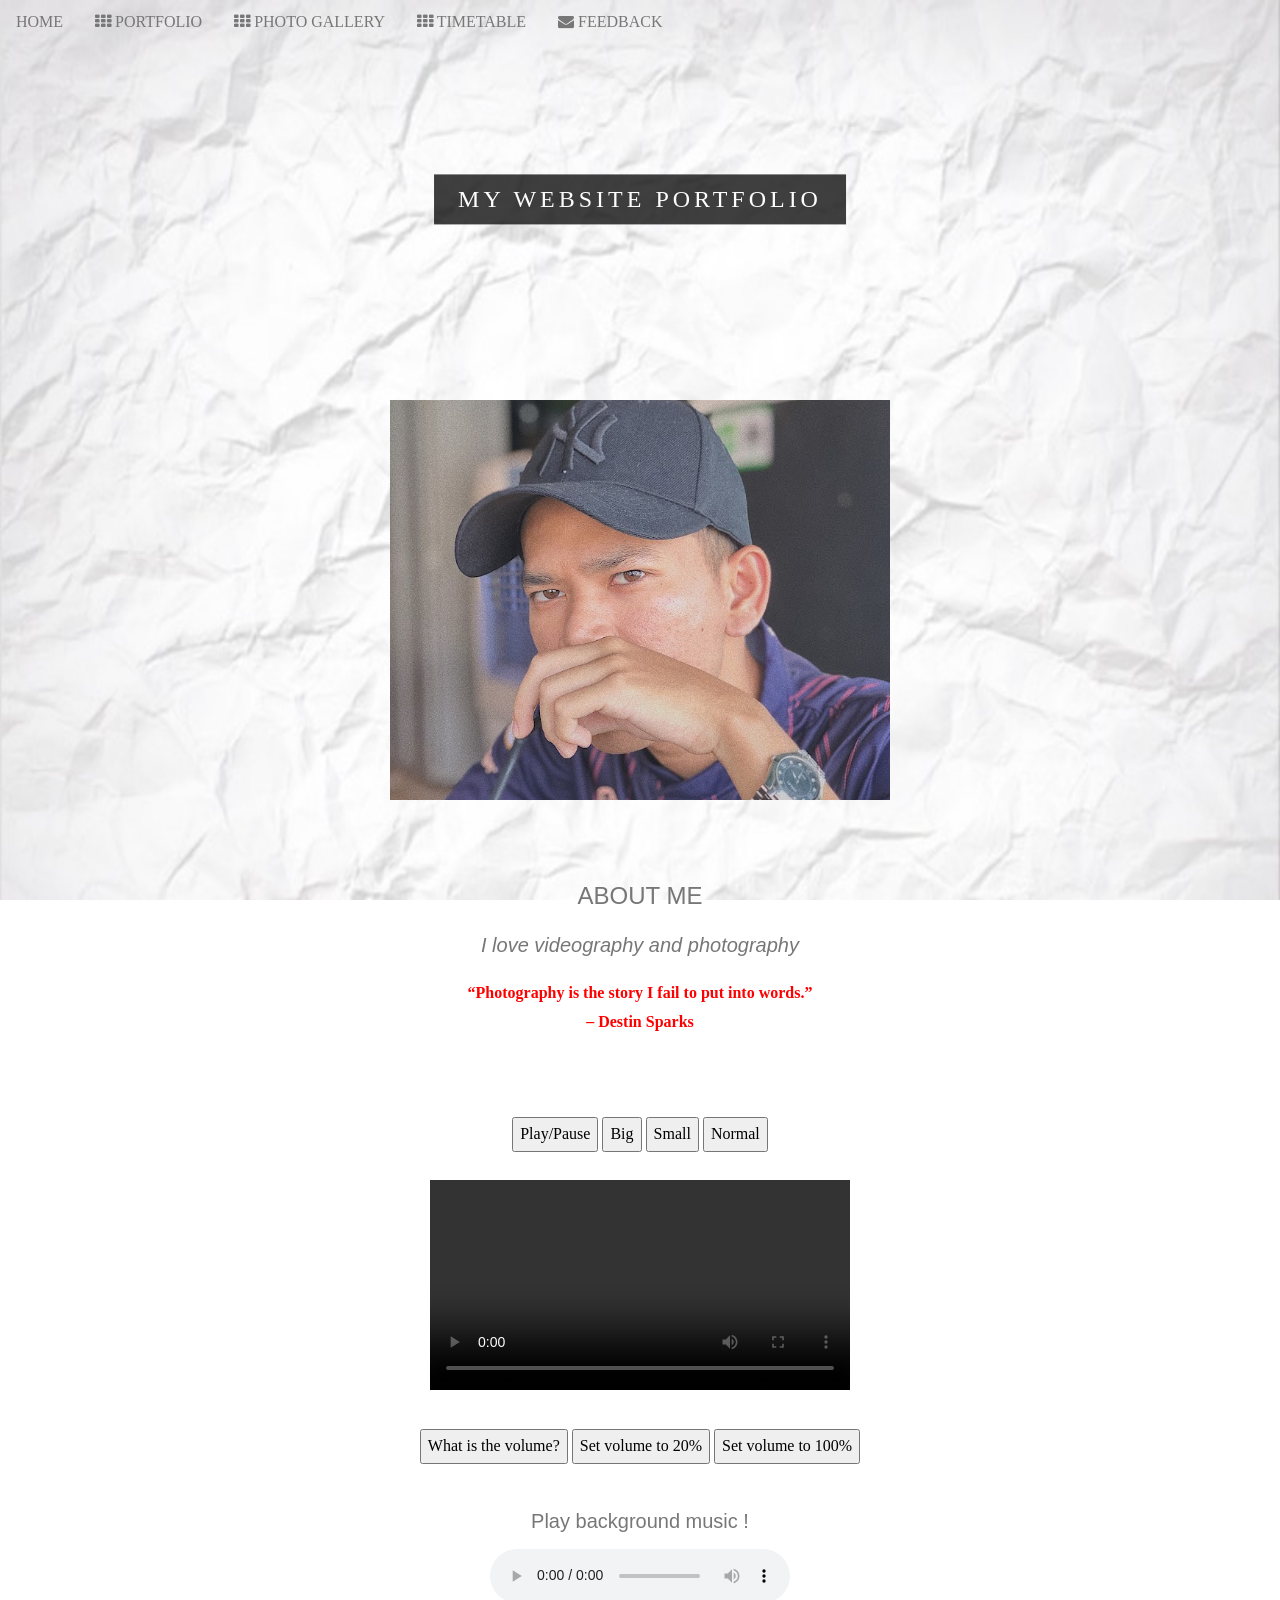
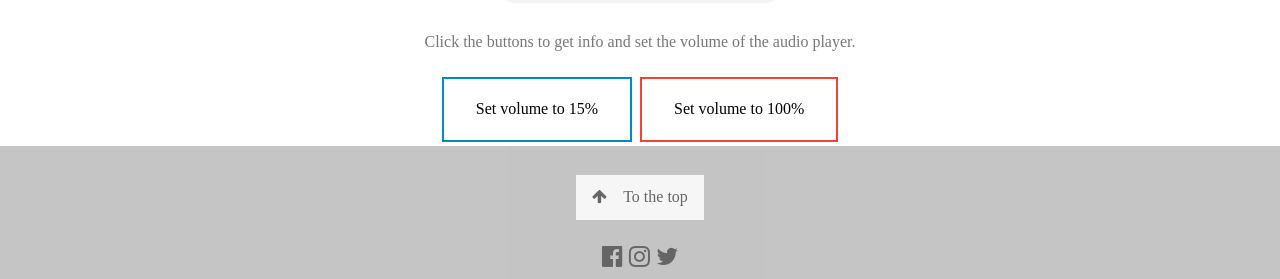
==== Lab Assignment 2/index.html @ 3bb6d952 "Create a new website Create a new folder Lab Assignment 2" ====
<!DOCTYPE html>
<html lang="en">
<head>
<title>My Homepage | Fikri</title>
<meta charset="utf-8">
<meta name="viewport" content="width=device-width, initial-scale=1 ">
<link rel="stylesheet" href="index.css">
<link rel="stylesheet" href="https://fonts.googleapis.com/css?family=Lato">
<link rel="stylesheet" href="https://cdnjs.cloudflare.com/ajax/libs/font-awesome/4.7.0/css/font-awesome.min.css">
    <link rel="icon" href="image/homelogo.jpg" type="image/jpg">
</head>
<body>
    
    
    

    <!-- Navbar (sit on top) -->
<div class="w3-top">
  <div class="w3-bar" id="myNavbar">
    <a class="w3-bar-item w3-button w3-hover-black w3-hide-medium w3-hide-large w3-right" href="javascript:void(0);" onclick="toggleFunction()" title="Toggle Navigation Menu">
      <i class="fa fa-bars"></i>
    </a>
    <a href="index.html" class="w3-bar-item w3-button">HOME</a>
    <a href="Portfolio.html" class="w3-bar-item w3-button w3-hide-small"><i class="fa fa-th"></i> PORTFOLIO</a>
    <a href="PhotoGallery.html" class="w3-bar-item w3-button w3-hide-small"><i class="fa fa-th"></i> PHOTO GALLERY</a>
    <a href="timetable.html" class="w3-bar-item w3-button w3-hide-small"><i class="fa fa-th"></i> TIMETABLE</a>
    <a href="feedback.html" class="w3-bar-item w3-button w3-hide-small"><i class="fa fa-envelope"></i> FEEDBACK</a>
    <a href="#" class="w3-bar-item w3-button w3-hide-small w3-right w3-hover-red">
      
    </a>
</div>
    
    <!-- Navbar on small screens -->
  <div id="navDemo" class="w3-bar-block w3-white w3-hide w3-hide-large w3-hide-medium">
    <a href="Portfolio.html" class="w3-bar-item w3-button" onclick="toggleFunction()"> PORTFOLIO</a>
      <a href="PhotoGallery.html" class="w3-bar-item w3-button" onclick="toggleFunction()"> PHOTO GALLERY</a>
    <a href="timetable.html" class="w3-bar-item w3-button" onclick="toggleFunction()"> TIMETABLE</a>
    <a href="feedback.html" class="w3-bar-item w3-button" onclick="toggleFunction()"> FEEDBACK</a>
  </div>
</div>
    
    <!-- First Parallax Image with Logo Text -->
<div class="bgimg-1 w3-display-container w3-opacity-min" id="home">
  <div class="w3-display-middle" style="white-space:nowrap;">
    <span class="w3-center w3-padding-large w3-black w3-xlarge w3-wide w3-animate-opacity">MY <span class="w3-hide-small">WEBSITE</span> PORTFOLIO</span>
  </div>
</div>
    
    <div class="bg-image img1 skills-img center w3-animate-opacity"></div>

    <!-- Container (About Section) -->
<div class="w3-content w3-container w3-padding-64" id="about">
  <h3 class="w3-center">ABOUT ME</h3>
  <h4 class="w3-center"><em>I love videography and photography</em></h4>
    <p class="w3-center" style="color:red;"><strong>“Photography is the story I fail to put into words.” <br>– Destin Sparks</strong></p>
    </div>
    
<div style="text-align:center">
      <button onclick="playPause()">Play/Pause</button> 
      <button onclick="makeBig()">Big</button>
      <button onclick="makeSmall()">Small</button>
      <button onclick="makeNormal()">Normal</button>
<br><br>
        <video id="video1" width="420" controls>
          <source src="video/BeachVideoGraphy.mp4" type="video/mp4">
          <source src="movie.ogg" type="video/ogg">
        </video>
    <br><br>
    <button onclick="getVolume()" type="button">What is the volume?</button>
    <button onclick="setHalfVolume()" type="button">Set volume to 20%</button>
    <button onclick="setFullVolume()" type="button">Set volume to 100%</button>
    <br><br>
        
</div>
    
    <h4 align="center">Play background music !</h4>
     <!-- This is music background for this page -->
    
    <div align="center">
            <audio id="myMusic" controls loop>
                <source src="audio/ShortandSweet(LoFiStudying).mp3" type="audio/mpeg">
                Your browser does not support the audio element.
            </audio>


            <p>Click the buttons to get info and set the volume of the audio player.</p>

            <button class="button button2" onclick="setHalfVol()" type="button">Set volume to 15%</button>
            <button class="button button3" onclick="setFullVol()" type="button">Set volume to 100%</button>
        </div>
        <script src="adjustvolume.js"></script>
    

    <script> 
        var myVideo = document.getElementById("video1"); 

        function playPause() { 
          if (myVideo.paused) 
            myVideo.play(); 
          else 
            myVideo.pause(); 
        } 

        function makeBig() { 
            myVideo.width = 560; 
        } 

        function makeSmall() { 
            myVideo.width = 320; 
        } 

        function makeNormal() { 
            myVideo.width = 420; 
        }      
    </script>
    
    <script>
        var vid = document.getElementById("video1");

        function getVolume() { 
          alert(vid.volume);
        } 

        function setHalfVolume() { 
          vid.volume = 0.2;
            alert("The volume is 20% which is Low !!");
        } 

        function setFullVolume() { 
          vid.volume = 1.0;
             alert("The volume is 100% which is Full Volume !!");
        } 
    </script> 
    

    <!-- Footer -->
<footer class="w3-center w3-gray w3-opacity w3-hover-opacity-off">
  <br><a href="#home" class="w3-button w3-light-grey"><i class="fa fa-arrow-up w3-margin-right"></i>To the top</a>
  <div class="w3-xlarge w3-section">
    <i class="fa fa-facebook-official w3-hover-opacity"></i>
    <i class="fa fa-instagram w3-hover-opacity"></i>
    <i class="fa fa-twitter w3-hover-opacity"></i>
  </div>
  <p> </p>
</footer>
    
    
    
    <script>
// Modal Image Gallery
function onClick(element) {
  document.getElementById("img01").src = element.src;
  document.getElementById("modal01").style.display = "block";
  var captionText = document.getElementById("caption");
  captionText.innerHTML = element.alt;
}

// Change style of navbar on scroll
window.onscroll = function() {myFunction()};
function myFunction() {
    var navbar = document.getElementById("myNavbar");
    if (document.body.scrollTop > 100 || document.documentElement.scrollTop > 100) {
        navbar.className = "w3-bar" + " w3-card" + " w3-animate-top" + " w3-white";
    } else {
        navbar.className = navbar.className.replace(" w3-card w3-animate-top w3-white", "");
    }
}

// Used to toggle the menu on small screens when clicking on the menu button
function toggleFunction() {
    var x = document.getElementById("navDemo");
    if (x.className.indexOf("w3-show") == -1) {
        x.className += " w3-show";
    } else {
        x.className = x.className.replace(" w3-show", "");
    }
}
</script>
    
    
</body>
</html>
---- Lab Assignment 2/index.css ----
*{
        box-sizing: border-box;
    
    }
    
    .center {
  display: block;
  margin-left: auto;
  margin-right: auto;
  width: 20%;
}

video.center {
  display: block;
  margin-left: auto;
  margin-right: auto;
}

    
    /* Create two unequal columns that floats next to each other */
/* Left column */
.leftcolumn {   
  float: left;
  width: 75%;
}

/* Right column */
.rightcolumn {
  float: left;
  width: 25%;
  background-color: #f1f1f1;
  padding-left: 20px;
}



/* Add a card effect for articles */
.card {
  background-color: lightgray;
  padding: 20px;
  margin-top: 20px;
}

/* Clear floats after the columns */
.row:after {
  content: "";
  display: table;
  clear: both;
}


/*Hover Button*/
        .button {
            background-color: #4CAF50;
            /* Green */
            border: none;
            color: white;
            padding: 16px 32px;
            text-align: center;
            text-decoration: none;
            display: inline-block;
            font-size: 16px;
            margin: 4px 2px;
            transition-duration: 0.4s;
            cursor: pointer;
        }

        /*Blue Button*/
        .button2 {
            background-color: white;
            color: black;
            border: 2px solid #008CBA;
        }

        .button2:hover {
            background-color: #008CBA;
            color: white;
        }

        /*Red Button*/
        .button3 {
            background-color: white;
            color: black;
            border: 2px solid #f44336;
        }

        .button3:hover {
            background-color: #f44336;
            color: white;
        }
    
    
    body {
        background-image: url('image/bg1.jpg');
        background-repeat: no-repeat;
        background-attachment: fixed; 
        background-size: 100% 100%;
        }


body, html {
  height: 100%;
  color: #777;
  line-height: 1.8;
}

.bg-image {
  /* Full height */
  height: 50%; 
  /* Center and scale the image nicely */
  background-position: center;
  background-repeat: no-repeat;
  background-size: cover;
    width: 500px;
  height: 400px;
    object-fit: cover;
    
}

/* Images used */
.img1 { background-image: url("image/teri.jpg");}

@media (max-width: 991px) {
  .skills-img {
    
    margin-top: 6rem;
  }
}

/* Create a Parallax Effect */
.bgimg-1, .bgimg-2, .bgimg-3 {
  background-attachment: fixed;
  background-position: center;
  background-repeat: no-repeat;
  background-size: cover;
}

/* First image (Logo. Full height) */
.bgimg-1 {
  background-image: url('/w3images/parallax1.jpg');
  min-height: 100%;
}

/* Second image (Portfolio) */
.bgimg-2 {
  background-image: url("/w3images/parallax2.jpg");
  min-height: 400px;
}

/* Third image (Contact) */
.bgimg-3 {
  background-image: url("/w3images/parallax3.jpg");
  min-height: 400px;
}

.w3-wide {letter-spacing: 10px;}
.w3-hover-opacity {cursor: pointer;}

@media (max-width: 1199px) {
  #header {
    left: -300px;
  }

  #main {
    margin-left: 0;
  }
}

/* Turn off parallax scrolling for tablets and phones */
@media only screen and (max-device-width: 1600px) {
  .bgimg-1, .bgimg-2, .bgimg-3 {
    background-attachment: scroll;
    min-height: 400px;
  }
}

/* W3.CSS 4.15 December 2020 by Jan Egil and Borge Refsnes */
html{box-sizing:border-box}*,*:before,*:after{box-sizing:inherit}
/* Extract from normalize.css by Nicolas Gallagher and Jonathan Neal git.io/normalize */
html{-ms-text-size-adjust:100%;-webkit-text-size-adjust:100%}body{margin:0}
article,aside,details,figcaption,figure,footer,header,main,menu,nav,section{display:block}summary{display:list-item}
audio,canvas,progress,video{display:inline-block}progress{vertical-align:baseline}
audio:not([controls]){display:none;height:0}[hidden],template{display:none}
a{background-color:transparent}a:active,a:hover{outline-width:0}
abbr[title]{border-bottom:none;text-decoration:underline;text-decoration:underline dotted}
b,strong{font-weight:bolder}dfn{font-style:italic}mark{background:#ff0;color:#000}
small{font-size:80%}sub,sup{font-size:75%;line-height:0;position:relative;vertical-align:baseline}
sub{bottom:-0.25em}sup{top:-0.5em}figure{margin:1em 40px}img{border-style:none}
code,kbd,pre,samp{font-family:monospace,monospace;font-size:1em}hr{box-sizing:content-box;height:0;overflow:visible}
button,input,select,textarea,optgroup{font:inherit;margin:0}optgroup{font-weight:bold}
button,input{overflow:visible}button,select{text-transform:none}
button,[type=button],[type=reset],[type=submit]{-webkit-appearance:button}
button::-moz-focus-inner,[type=button]::-moz-focus-inner,[type=reset]::-moz-focus-inner,[type=submit]::-moz-focus-inner{border-style:none;padding:0}
button:-moz-focusring,[type=button]:-moz-focusring,[type=reset]:-moz-focusring,[type=submit]:-moz-focusring{outline:1px dotted ButtonText}
fieldset{border:1px solid #c0c0c0;margin:0 2px;padding:.35em .625em .75em}
legend{color:inherit;display:table;max-width:100%;padding:0;white-space:normal}textarea{overflow:auto}
[type=checkbox],[type=radio]{padding:0}
[type=number]::-webkit-inner-spin-button,[type=number]::-webkit-outer-spin-button{height:auto}
[type=search]{-webkit-appearance:textfield;outline-offset:-2px}
[type=search]::-webkit-search-decoration{-webkit-appearance:none}
::-webkit-file-upload-button{-webkit-appearance:button;font:inherit}
/* End extract */

h1{font-size:36px}h2{font-size:30px}h3{font-size:24px}h4{font-size:20px}h5{font-size:18px}h6{font-size:16px}
.w3-serif{font-family:serif}.w3-sans-serif{font-family:sans-serif}.w3-cursive{font-family:cursive}.w3-monospace{font-family:monospace}
h1,h2,h3,h4,h5,h6{font-family:"Segoe UI",Arial,sans-serif;font-weight:400;margin:10px 0}.w3-wide{letter-spacing:4px}
hr{border:0;border-top:1px solid #eee;margin:20px 0}
.w3-image{max-width:100%;height:auto}img{vertical-align:middle}a{color:inherit}
.w3-table,.w3-table-all{border-collapse:collapse;border-spacing:0;width:100%;display:table}.w3-table-all{border:1px solid #ccc}
.w3-bordered tr,.w3-table-all tr{border-bottom:1px solid #ddd}.w3-striped tbody tr:nth-child(even){background-color:#f1f1f1}
.w3-table-all tr:nth-child(odd){background-color:#fff}.w3-table-all tr:nth-child(even){background-color:#f1f1f1}
.w3-hoverable tbody tr:hover,.w3-ul.w3-hoverable li:hover{background-color:#ccc}.w3-centered tr th,.w3-centered tr td{text-align:center}
.w3-table td,.w3-table th,.w3-table-all td,.w3-table-all th{padding:8px 8px;display:table-cell;text-align:left;vertical-align:top}
.w3-table th:first-child,.w3-table td:first-child,.w3-table-all th:first-child,.w3-table-all td:first-child{padding-left:16px}
.w3-btn,.w3-button{border:none;display:inline-block;padding:8px 16px;vertical-align:middle;overflow:hidden;text-decoration:none;color:inherit;background-color:inherit;text-align:center;cursor:pointer;white-space:nowrap}
.w3-btn:hover{box-shadow:0 8px 16px 0 rgba(0,0,0,0.2),0 6px 20px 0 rgba(0,0,0,0.19)}
.w3-btn,.w3-button{-webkit-touch-callout:none;-webkit-user-select:none;-khtml-user-select:none;-moz-user-select:none;-ms-user-select:none;user-select:none}   
.w3-disabled,.w3-btn:disabled,.w3-button:disabled{cursor:not-allowed;opacity:0.3}.w3-disabled *,:disabled *{pointer-events:none}
.w3-btn.w3-disabled:hover,.w3-btn:disabled:hover{box-shadow:none}
.w3-badge,.w3-tag{background-color:#000;color:#fff;display:inline-block;padding-left:8px;padding-right:8px;text-align:center}.w3-badge{border-radius:50%}
.w3-ul{list-style-type:none;padding:0;margin:0}.w3-ul li{padding:8px 16px;border-bottom:1px solid #ddd}.w3-ul li:last-child{border-bottom:none}
.w3-tooltip,.w3-display-container{position:relative}.w3-tooltip .w3-text{display:none}.w3-tooltip:hover .w3-text{display:inline-block}
.w3-ripple:active{opacity:0.5}.w3-ripple{transition:opacity 0s}
.w3-input{padding:8px;display:block;border:none;border-bottom:1px solid #ccc;width:100%}
.w3-select{padding:9px 0;width:100%;border:none;border-bottom:1px solid #ccc}
.w3-dropdown-click,.w3-dropdown-hover{position:relative;display:inline-block;cursor:pointer}
.w3-dropdown-hover:hover .w3-dropdown-content{display:block}
.w3-dropdown-hover:first-child,.w3-dropdown-click:hover{background-color:#ccc;color:#000}
.w3-dropdown-hover:hover > .w3-button:first-child,.w3-dropdown-click:hover > .w3-button:first-child{background-color:#ccc;color:#000}
.w3-dropdown-content{cursor:auto;color:#000;background-color:#fff;display:none;position:absolute;min-width:160px;margin:0;padding:0;z-index:1}
.w3-check,.w3-radio{width:24px;height:24px;position:relative;top:6px}
.w3-sidebar{height:100%;width:200px;background-color:#fff;position:fixed!important;z-index:1;overflow:auto}
.w3-bar-block .w3-dropdown-hover,.w3-bar-block .w3-dropdown-click{width:100%}
.w3-bar-block .w3-dropdown-hover .w3-dropdown-content,.w3-bar-block .w3-dropdown-click .w3-dropdown-content{min-width:100%}
.w3-bar-block .w3-dropdown-hover .w3-button,.w3-bar-block .w3-dropdown-click .w3-button{width:100%;text-align:left;padding:8px 16px}
.w3-main,#main{transition:margin-left .4s}
.w3-modal{z-index:3;display:none;padding-top:100px;position:fixed;left:0;top:0;width:100%;height:100%;overflow:auto;background-color:rgb(0,0,0);background-color:rgba(0,0,0,0.4)}
.w3-modal-content{margin:auto;background-color:#fff;position:relative;padding:0;outline:0;width:600px}
.w3-bar{width:100%;overflow:hidden}.w3-center .w3-bar{display:inline-block;width:auto}
.w3-bar .w3-bar-item{padding:8px 16px;float:left;width:auto;border:none;display:block;outline:0}
.w3-bar .w3-dropdown-hover,.w3-bar .w3-dropdown-click{position:static;float:left}
.w3-bar .w3-button{white-space:normal}
.w3-bar-block .w3-bar-item{width:100%;display:block;padding:8px 16px;text-align:left;border:none;white-space:normal;float:none;outline:0}
.w3-bar-block.w3-center .w3-bar-item{text-align:center}.w3-block{display:block;width:100%}
.w3-responsive{display:block;overflow-x:auto}
.w3-container:after,.w3-container:before,.w3-panel:after,.w3-panel:before,.w3-row:after,.w3-row:before,.w3-row-padding:after,.w3-row-padding:before,
.w3-cell-row:before,.w3-cell-row:after,.w3-clear:after,.w3-clear:before,.w3-bar:before,.w3-bar:after{content:"";display:table;clear:both}
.w3-col,.w3-half,.w3-third,.w3-twothird,.w3-threequarter,.w3-quarter{float:left;width:100%}
.w3-col.s1{width:8.33333%}.w3-col.s2{width:16.66666%}.w3-col.s3{width:24.99999%}.w3-col.s4{width:33.33333%}
.w3-col.s5{width:41.66666%}.w3-col.s6{width:49.99999%}.w3-col.s7{width:58.33333%}.w3-col.s8{width:66.66666%}
.w3-col.s9{width:74.99999%}.w3-col.s10{width:83.33333%}.w3-col.s11{width:91.66666%}.w3-col.s12{width:99.99999%}
@media (min-width:601px){.w3-col.m1{width:8.33333%}.w3-col.m2{width:16.66666%}.w3-col.m3,.w3-quarter{width:24.99999%}.w3-col.m4,.w3-third{width:33.33333%}
.w3-col.m5{width:41.66666%}.w3-col.m6,.w3-half{width:49.99999%}.w3-col.m7{width:58.33333%}.w3-col.m8,.w3-twothird{width:66.66666%}
.w3-col.m9,.w3-threequarter{width:74.99999%}.w3-col.m10{width:83.33333%}.w3-col.m11{width:91.66666%}.w3-col.m12{width:99.99999%}}
@media (min-width:993px){.w3-col.l1{width:8.33333%}.w3-col.l2{width:16.66666%}.w3-col.l3{width:24.99999%}.w3-col.l4{width:33.33333%}
.w3-col.l5{width:41.66666%}.w3-col.l6{width:49.99999%}.w3-col.l7{width:58.33333%}.w3-col.l8{width:66.66666%}
.w3-col.l9{width:74.99999%}.w3-col.l10{width:83.33333%}.w3-col.l11{width:91.66666%}.w3-col.l12{width:99.99999%}}
.w3-rest{overflow:hidden}.w3-stretch{margin-left:-16px;margin-right:-16px}
.w3-content,.w3-auto{margin-left:auto;margin-right:auto}.w3-content{max-width:980px}.w3-auto{max-width:1140px}
.w3-cell-row{display:table;width:100%}.w3-cell{display:table-cell}
.w3-cell-top{vertical-align:top}.w3-cell-middle{vertical-align:middle}.w3-cell-bottom{vertical-align:bottom}
.w3-hide{display:none!important}.w3-show-block,.w3-show{display:block!important}.w3-show-inline-block{display:inline-block!important}
@media (max-width:1205px){.w3-auto{max-width:95%}}
@media (max-width:600px){.w3-modal-content{margin:0 10px;width:auto!important}.w3-modal{padding-top:30px}
.w3-dropdown-hover.w3-mobile .w3-dropdown-content,.w3-dropdown-click.w3-mobile .w3-dropdown-content{position:relative}	
.w3-hide-small{display:none!important}.w3-mobile{display:block;width:100%!important}.w3-bar-item.w3-mobile,.w3-dropdown-hover.w3-mobile,.w3-dropdown-click.w3-mobile{text-align:center}
.w3-dropdown-hover.w3-mobile,.w3-dropdown-hover.w3-mobile .w3-btn,.w3-dropdown-hover.w3-mobile .w3-button,.w3-dropdown-click.w3-mobile,.w3-dropdown-click.w3-mobile .w3-btn,.w3-dropdown-click.w3-mobile .w3-button{width:100%}}
@media (max-width:768px){.w3-modal-content{width:500px}.w3-modal{padding-top:50px}}
@media (min-width:993px){.w3-modal-content{width:900px}.w3-hide-large{display:none!important}.w3-sidebar.w3-collapse{display:block!important}}
@media (max-width:992px) and (min-width:601px){.w3-hide-medium{display:none!important}}
@media (max-width:992px){.w3-sidebar.w3-collapse{display:none}.w3-main{margin-left:0!important;margin-right:0!important}.w3-auto{max-width:100%}}
.w3-top,.w3-bottom{position:fixed;width:100%;z-index:1}.w3-top{top:0}.w3-bottom{bottom:0}
.w3-overlay{position:fixed;display:none;width:100%;height:100%;top:0;left:0;right:0;bottom:0;background-color:rgba(0,0,0,0.5);z-index:2}
.w3-display-topleft{position:absolute;left:0;top:0}.w3-display-topright{position:absolute;right:0;top:0}
.w3-display-bottomleft{position:absolute;left:0;bottom:0}.w3-display-bottomright{position:absolute;right:0;bottom:0}
.w3-display-middle{position:absolute;top:50%;left:50%;transform:translate(-50%,-50%);-ms-transform:translate(-50%,-50%)}
.w3-display-left{position:absolute;top:50%;left:0%;transform:translate(0%,-50%);-ms-transform:translate(-0%,-50%)}
.w3-display-right{position:absolute;top:50%;right:0%;transform:translate(0%,-50%);-ms-transform:translate(0%,-50%)}
.w3-display-topmiddle{position:absolute;left:50%;top:0;transform:translate(-50%,0%);-ms-transform:translate(-50%,0%)}
.w3-display-bottommiddle{position:absolute;left:50%;bottom:0;transform:translate(-50%,0%);-ms-transform:translate(-50%,0%)}
.w3-display-container:hover .w3-display-hover{display:block}.w3-display-container:hover span.w3-display-hover{display:inline-block}.w3-display-hover{display:none}
.w3-display-position{position:absolute}
.w3-circle{border-radius:50%}
.w3-round-small{border-radius:2px}.w3-round,.w3-round-medium{border-radius:4px}.w3-round-large{border-radius:8px}.w3-round-xlarge{border-radius:16px}.w3-round-xxlarge{border-radius:32px}
.w3-row-padding,.w3-row-padding>.w3-half,.w3-row-padding>.w3-third,.w3-row-padding>.w3-twothird,.w3-row-padding>.w3-threequarter,.w3-row-padding>.w3-quarter,.w3-row-padding>.w3-col{padding:0 8px}
.w3-container,.w3-panel{padding:0.01em 16px}.w3-panel{margin-top:16px;margin-bottom:16px}
.w3-code,.w3-codespan{font-family:Consolas,"courier new";font-size:16px}
.w3-code{width:auto;background-color:#fff;padding:8px 12px;border-left:4px solid #4CAF50;word-wrap:break-word}
.w3-codespan{color:crimson;background-color:#f1f1f1;padding-left:4px;padding-right:4px;font-size:110%}
.w3-card,.w3-card-2{box-shadow:0 2px 5px 0 rgba(0,0,0,0.16),0 2px 10px 0 rgba(0,0,0,0.12)}
.w3-card-4,.w3-hover-shadow:hover{box-shadow:0 4px 10px 0 rgba(0,0,0,0.2),0 4px 20px 0 rgba(0,0,0,0.19)}
.w3-spin{animation:w3-spin 2s infinite linear}@keyframes w3-spin{0%{transform:rotate(0deg)}100%{transform:rotate(359deg)}}
.w3-animate-fading{animation:fading 10s infinite}@keyframes fading{0%{opacity:0}50%{opacity:1}100%{opacity:0}}
.w3-animate-opacity{animation:opac 0.8s}@keyframes opac{from{opacity:0} to{opacity:1}}
.w3-animate-top{position:relative;animation:animatetop 0.4s}@keyframes animatetop{from{top:-300px;opacity:0} to{top:0;opacity:1}}
.w3-animate-left{position:relative;animation:animateleft 0.4s}@keyframes animateleft{from{left:-300px;opacity:0} to{left:0;opacity:1}}
.w3-animate-right{position:relative;animation:animateright 0.4s}@keyframes animateright{from{right:-300px;opacity:0} to{right:0;opacity:1}}
.w3-animate-bottom{position:relative;animation:animatebottom 0.4s}@keyframes animatebottom{from{bottom:-300px;opacity:0} to{bottom:0;opacity:1}}
.w3-animate-zoom {animation:animatezoom 0.6s}@keyframes animatezoom{from{transform:scale(0)} to{transform:scale(1)}}
.w3-animate-input{transition:width 0.4s ease-in-out}.w3-animate-input:focus{width:100%!important}
.w3-opacity,.w3-hover-opacity:hover{opacity:0.60}.w3-opacity-off,.w3-hover-opacity-off:hover{opacity:1}
.w3-opacity-max{opacity:0.25}.w3-opacity-min{opacity:0.75}
.w3-greyscale-max,.w3-grayscale-max,.w3-hover-greyscale:hover,.w3-hover-grayscale:hover{filter:grayscale(100%)}
.w3-greyscale,.w3-grayscale{filter:grayscale(75%)}.w3-greyscale-min,.w3-grayscale-min{filter:grayscale(50%)}
.w3-sepia{filter:sepia(75%)}.w3-sepia-max,.w3-hover-sepia:hover{filter:sepia(100%)}.w3-sepia-min{filter:sepia(50%)}
.w3-tiny{font-size:10px!important}.w3-small{font-size:12px!important}.w3-medium{font-size:15px!important}.w3-large{font-size:18px!important}
.w3-xlarge{font-size:24px!important}.w3-xxlarge{font-size:36px!important}.w3-xxxlarge{font-size:48px!important}.w3-jumbo{font-size:64px!important}
.w3-left-align{text-align:left!important}.w3-right-align{text-align:right!important}.w3-justify{text-align:justify!important}.w3-center{text-align:center!important}
.w3-border-0{border:0!important}.w3-border{border:1px solid #ccc!important}
.w3-border-top{border-top:1px solid #ccc!important}.w3-border-bottom{border-bottom:1px solid #ccc!important}
.w3-border-left{border-left:1px solid #ccc!important}.w3-border-right{border-right:1px solid #ccc!important}
.w3-topbar{border-top:6px solid #ccc!important}.w3-bottombar{border-bottom:6px solid #ccc!important}
.w3-leftbar{border-left:6px solid #ccc!important}.w3-rightbar{border-right:6px solid #ccc!important}
.w3-section,.w3-code{margin-top:16px!important;margin-bottom:16px!important}
.w3-margin{margin:16px!important}.w3-margin-top{margin-top:16px!important}.w3-margin-bottom{margin-bottom:16px!important}
.w3-margin-left{margin-left:16px!important}.w3-margin-right{margin-right:16px!important}
.w3-padding-small{padding:4px 8px!important}.w3-padding{padding:8px 16px!important}.w3-padding-large{padding:12px 24px!important}
.w3-padding-16{padding-top:16px!important;padding-bottom:16px!important}.w3-padding-24{padding-top:24px!important;padding-bottom:24px!important}
.w3-padding-32{padding-top:32px!important;padding-bottom:32px!important}.w3-padding-48{padding-top:48px!important;padding-bottom:48px!important}
.w3-padding-64{padding-top:64px!important;padding-bottom:64px!important}
.w3-padding-top-64{padding-top:64px!important}.w3-padding-top-48{padding-top:48px!important}
.w3-padding-top-32{padding-top:32px!important}.w3-padding-top-24{padding-top:24px!important}
.w3-left{float:left!important}.w3-right{float:right!important}
.w3-button:hover{color:#000!important;background-color:#ccc!important}
.w3-transparent,.w3-hover-none:hover{background-color:transparent!important}
.w3-hover-none:hover{box-shadow:none!important}
/* Colors */
.w3-amber,.w3-hover-amber:hover{color:#000!important;background-color:#ffc107!important}
.w3-aqua,.w3-hover-aqua:hover{color:#000!important;background-color:#00ffff!important}
.w3-blue,.w3-hover-blue:hover{color:#fff!important;background-color:#2196F3!important}
.w3-light-blue,.w3-hover-light-blue:hover{color:#000!important;background-color:#87CEEB!important}
.w3-brown,.w3-hover-brown:hover{color:#fff!important;background-color:#795548!important}
.w3-cyan,.w3-hover-cyan:hover{color:#000!important;background-color:#00bcd4!important}
.w3-blue-grey,.w3-hover-blue-grey:hover,.w3-blue-gray,.w3-hover-blue-gray:hover{color:#fff!important;background-color:#607d8b!important}
.w3-green,.w3-hover-green:hover{color:#fff!important;background-color:#4CAF50!important}
.w3-light-green,.w3-hover-light-green:hover{color:#000!important;background-color:#8bc34a!important}
.w3-indigo,.w3-hover-indigo:hover{color:#fff!important;background-color:#3f51b5!important}
.w3-khaki,.w3-hover-khaki:hover{color:#000!important;background-color:#f0e68c!important}
.w3-lime,.w3-hover-lime:hover{color:#000!important;background-color:#cddc39!important}
.w3-orange,.w3-hover-orange:hover{color:#000!important;background-color:#ff9800!important}
.w3-deep-orange,.w3-hover-deep-orange:hover{color:#fff!important;background-color:#ff5722!important}
.w3-pink,.w3-hover-pink:hover{color:#fff!important;background-color:#e91e63!important}
.w3-purple,.w3-hover-purple:hover{color:#fff!important;background-color:#9c27b0!important}
.w3-deep-purple,.w3-hover-deep-purple:hover{color:#fff!important;background-color:#673ab7!important}
.w3-red,.w3-hover-red:hover{color:#fff!important;background-color:#f44336!important}
.w3-sand,.w3-hover-sand:hover{color:#000!important;background-color:#fdf5e6!important}
.w3-teal,.w3-hover-teal:hover{color:#fff!important;background-color:#009688!important}
.w3-yellow,.w3-hover-yellow:hover{color:#000!important;background-color:#ffeb3b!important}
.w3-white,.w3-hover-white:hover{color:#000!important;background-color:#fff!important}
.w3-black,.w3-hover-black:hover{color:#fff!important;background-color:#000!important}
.w3-grey,.w3-hover-grey:hover,.w3-gray,.w3-hover-gray:hover{color:#000!important;background-color:#9e9e9e!important}
.w3-light-grey,.w3-hover-light-grey:hover,.w3-light-gray,.w3-hover-light-gray:hover{color:#000!important;background-color:#f1f1f1!important}
.w3-dark-grey,.w3-hover-dark-grey:hover,.w3-dark-gray,.w3-hover-dark-gray:hover{color:#fff!important;background-color:#616161!important}
.w3-pale-red,.w3-hover-pale-red:hover{color:#000!important;background-color:#ffdddd!important}
.w3-pale-green,.w3-hover-pale-green:hover{color:#000!important;background-color:#ddffdd!important}
.w3-pale-yellow,.w3-hover-pale-yellow:hover{color:#000!important;background-color:#ffffcc!important}
.w3-pale-blue,.w3-hover-pale-blue:hover{color:#000!important;background-color:#ddffff!important}
.w3-text-amber,.w3-hover-text-amber:hover{color:#ffc107!important}
.w3-text-aqua,.w3-hover-text-aqua:hover{color:#00ffff!important}
.w3-text-blue,.w3-hover-text-blue:hover{color:#2196F3!important}
.w3-text-light-blue,.w3-hover-text-light-blue:hover{color:#87CEEB!important}
.w3-text-brown,.w3-hover-text-brown:hover{color:#795548!important}
.w3-text-cyan,.w3-hover-text-cyan:hover{color:#00bcd4!important}
.w3-text-blue-grey,.w3-hover-text-blue-grey:hover,.w3-text-blue-gray,.w3-hover-text-blue-gray:hover{color:#607d8b!important}
.w3-text-green,.w3-hover-text-green:hover{color:#4CAF50!important}
.w3-text-light-green,.w3-hover-text-light-green:hover{color:#8bc34a!important}
.w3-text-indigo,.w3-hover-text-indigo:hover{color:#3f51b5!important}
.w3-text-khaki,.w3-hover-text-khaki:hover{color:#b4aa50!important}
.w3-text-lime,.w3-hover-text-lime:hover{color:#cddc39!important}
.w3-text-orange,.w3-hover-text-orange:hover{color:#ff9800!important}
.w3-text-deep-orange,.w3-hover-text-deep-orange:hover{color:#ff5722!important}
.w3-text-pink,.w3-hover-text-pink:hover{color:#e91e63!important}
.w3-text-purple,.w3-hover-text-purple:hover{color:#9c27b0!important}
.w3-text-deep-purple,.w3-hover-text-deep-purple:hover{color:#673ab7!important}
.w3-text-red,.w3-hover-text-red:hover{color:#f44336!important}
.w3-text-sand,.w3-hover-text-sand:hover{color:#fdf5e6!important}
.w3-text-teal,.w3-hover-text-teal:hover{color:#009688!important}
.w3-text-yellow,.w3-hover-text-yellow:hover{color:#d2be0e!important}
.w3-text-white,.w3-hover-text-white:hover{color:#fff!important}
.w3-text-black,.w3-hover-text-black:hover{color:#000!important}
.w3-text-grey,.w3-hover-text-grey:hover,.w3-text-gray,.w3-hover-text-gray:hover{color:#757575!important}
.w3-text-light-grey,.w3-hover-text-light-grey:hover,.w3-text-light-gray,.w3-hover-text-light-gray:hover{color:#f1f1f1!important}
.w3-text-dark-grey,.w3-hover-text-dark-grey:hover,.w3-text-dark-gray,.w3-hover-text-dark-gray:hover{color:#3a3a3a!important}
.w3-border-amber,.w3-hover-border-amber:hover{border-color:#ffc107!important}
.w3-border-aqua,.w3-hover-border-aqua:hover{border-color:#00ffff!important}
.w3-border-blue,.w3-hover-border-blue:hover{border-color:#2196F3!important}
.w3-border-light-blue,.w3-hover-border-light-blue:hover{border-color:#87CEEB!important}
.w3-border-brown,.w3-hover-border-brown:hover{border-color:#795548!important}
.w3-border-cyan,.w3-hover-border-cyan:hover{border-color:#00bcd4!important}
.w3-border-blue-grey,.w3-hover-border-blue-grey:hover,.w3-border-blue-gray,.w3-hover-border-blue-gray:hover{border-color:#607d8b!important}
.w3-border-green,.w3-hover-border-green:hover{border-color:#4CAF50!important}
.w3-border-light-green,.w3-hover-border-light-green:hover{border-color:#8bc34a!important}
.w3-border-indigo,.w3-hover-border-indigo:hover{border-color:#3f51b5!important}
.w3-border-khaki,.w3-hover-border-khaki:hover{border-color:#f0e68c!important}
.w3-border-lime,.w3-hover-border-lime:hover{border-color:#cddc39!important}
.w3-border-orange,.w3-hover-border-orange:hover{border-color:#ff9800!important}
.w3-border-deep-orange,.w3-hover-border-deep-orange:hover{border-color:#ff5722!important}
.w3-border-pink,.w3-hover-border-pink:hover{border-color:#e91e63!important}
.w3-border-purple,.w3-hover-border-purple:hover{border-color:#9c27b0!important}
.w3-border-deep-purple,.w3-hover-border-deep-purple:hover{border-color:#673ab7!important}
.w3-border-red,.w3-hover-border-red:hover{border-color:#f44336!important}
.w3-border-sand,.w3-hover-border-sand:hover{border-color:#fdf5e6!important}
.w3-border-teal,.w3-hover-border-teal:hover{border-color:#009688!important}
.w3-border-yellow,.w3-hover-border-yellow:hover{border-color:#ffeb3b!important}
.w3-border-white,.w3-hover-border-white:hover{border-color:#fff!important}
.w3-border-black,.w3-hover-border-black:hover{border-color:#000!important}
.w3-border-grey,.w3-hover-border-grey:hover,.w3-border-gray,.w3-hover-border-gray:hover{border-color:#9e9e9e!important}
.w3-border-light-grey,.w3-hover-border-light-grey:hover,.w3-border-light-gray,.w3-hover-border-light-gray:hover{border-color:#f1f1f1!important}
.w3-border-dark-grey,.w3-hover-border-dark-grey:hover,.w3-border-dark-gray,.w3-hover-border-dark-gray:hover{border-color:#616161!important}
.w3-border-pale-red,.w3-hover-border-pale-red:hover{border-color:#ffe7e7!important}.w3-border-pale-green,.w3-hover-border-pale-green:hover{border-color:#e7ffe7!important}
.w3-border-pale-yellow,.w3-hover-border-pale-yellow:hover{border-color:#ffffcc!important}.w3-border-pale-blue,.w3-hover-border-pale-blue:hover{border-color:#e7ffff!important}
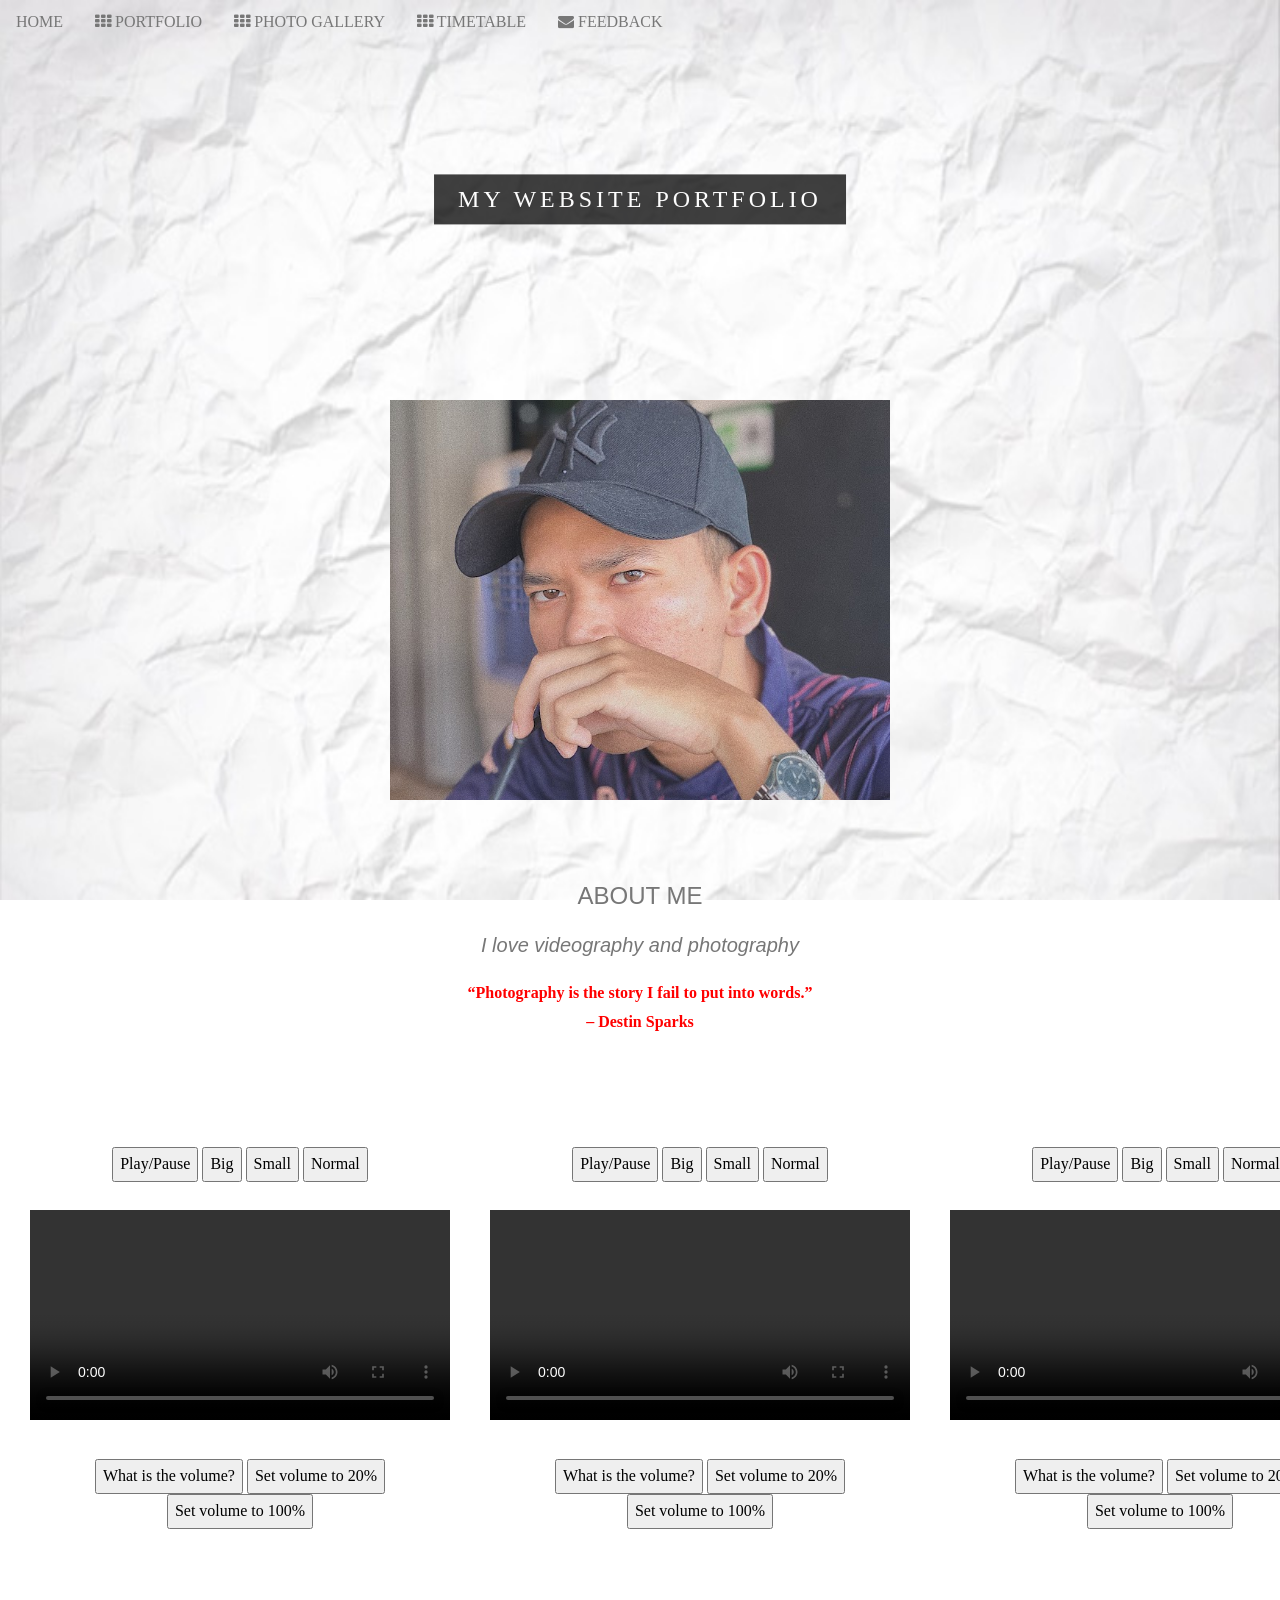
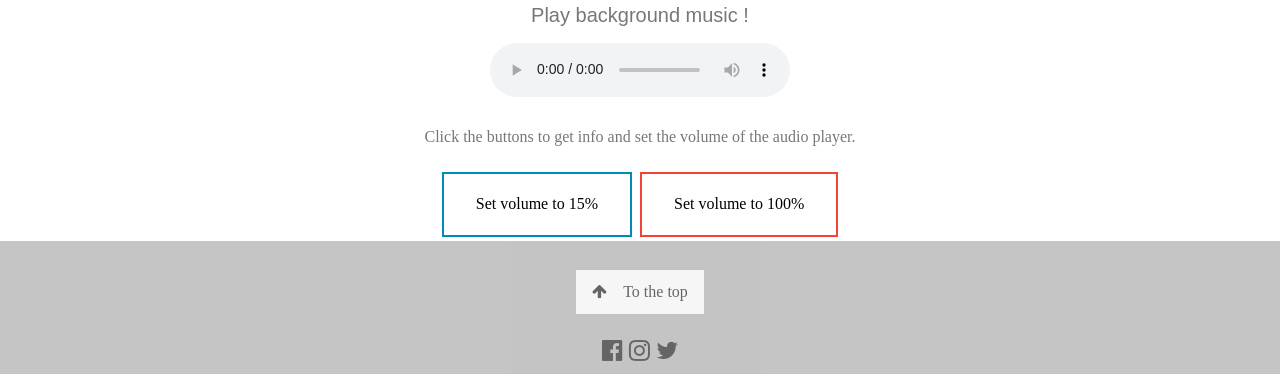
==== commit 8bcea9d6: "change coding" ====
--- a/Lab Assignment 2/index.html
+++ b/Lab Assignment 2/index.html
@@ -1,183 +1,276 @@
 <!DOCTYPE html>
 <html lang="en">
 <head>
-<title>My Homepage | Fikri</title>
-<meta charset="utf-8">
-<meta name="viewport" content="width=device-width, initial-scale=1 ">
-<link rel="stylesheet" href="index.css">
-<link rel="stylesheet" href="https://fonts.googleapis.com/css?family=Lato">
-<link rel="stylesheet" href="https://cdnjs.cloudflare.com/ajax/libs/font-awesome/4.7.0/css/font-awesome.min.css">
+    <title>My Homepage | Fikri</title>
+    <meta charset="utf-8">
+    <meta name="viewport" content="width=device-width, initial-scale=1 ">
+    <link rel="stylesheet" href="index.css">
+    <link rel="stylesheet" href="https://fonts.googleapis.com/css?family=Lato">
+    <link rel="stylesheet" href="https://cdnjs.cloudflare.com/ajax/libs/font-awesome/4.7.0/css/font-awesome.min.css">
     <link rel="icon" href="image/homelogo.jpg" type="image/jpg">
 </head>
+
 <body>
-    
-    
-    
+
+
+
 
     <!-- Navbar (sit on top) -->
-<div class="w3-top">
-  <div class="w3-bar" id="myNavbar">
-    <a class="w3-bar-item w3-button w3-hover-black w3-hide-medium w3-hide-large w3-right" href="javascript:void(0);" onclick="toggleFunction()" title="Toggle Navigation Menu">
-      <i class="fa fa-bars"></i>
-    </a>
-    <a href="index.html" class="w3-bar-item w3-button">HOME</a>
-    <a href="Portfolio.html" class="w3-bar-item w3-button w3-hide-small"><i class="fa fa-th"></i> PORTFOLIO</a>
-    <a href="PhotoGallery.html" class="w3-bar-item w3-button w3-hide-small"><i class="fa fa-th"></i> PHOTO GALLERY</a>
-    <a href="timetable.html" class="w3-bar-item w3-button w3-hide-small"><i class="fa fa-th"></i> TIMETABLE</a>
-    <a href="feedback.html" class="w3-bar-item w3-button w3-hide-small"><i class="fa fa-envelope"></i> FEEDBACK</a>
-    <a href="#" class="w3-bar-item w3-button w3-hide-small w3-right w3-hover-red">
-      
-    </a>
-</div>
-    
-    <!-- Navbar on small screens -->
-  <div id="navDemo" class="w3-bar-block w3-white w3-hide w3-hide-large w3-hide-medium">
-    <a href="Portfolio.html" class="w3-bar-item w3-button" onclick="toggleFunction()"> PORTFOLIO</a>
-      <a href="PhotoGallery.html" class="w3-bar-item w3-button" onclick="toggleFunction()"> PHOTO GALLERY</a>
-    <a href="timetable.html" class="w3-bar-item w3-button" onclick="toggleFunction()"> TIMETABLE</a>
-    <a href="feedback.html" class="w3-bar-item w3-button" onclick="toggleFunction()"> FEEDBACK</a>
-  </div>
-</div>
-    
+    <div class="w3-top">
+        <div class="w3-bar" id="myNavbar">
+            <a class="w3-bar-item w3-button w3-hover-black w3-hide-medium w3-hide-large w3-right" href="javascript:void(0);" onclick="toggleFunction()" title="Toggle Navigation Menu">
+                <i class="fa fa-bars"></i>
+            </a>
+            <a href="index.html" class="w3-bar-item w3-button">HOME</a>
+            <a href="Portfolio.html" class="w3-bar-item w3-button w3-hide-small"><i class="fa fa-th"></i> PORTFOLIO</a>
+            <a href="PhotoGallery.html" class="w3-bar-item w3-button w3-hide-small"><i class="fa fa-th"></i> PHOTO GALLERY</a>
+            <a href="timetable.html" class="w3-bar-item w3-button w3-hide-small"><i class="fa fa-th"></i> TIMETABLE</a>
+            <a href="feedback.html" class="w3-bar-item w3-button w3-hide-small"><i class="fa fa-envelope"></i> FEEDBACK</a>
+            <a href="#" class="w3-bar-item w3-button w3-hide-small w3-right w3-hover-red">
+
+            </a>
+        </div>
+
+        <!-- Navbar on small screens -->
+        <div id="navDemo" class="w3-bar-block w3-white w3-hide w3-hide-large w3-hide-medium">
+            <a href="Portfolio.html" class="w3-bar-item w3-button" onclick="toggleFunction()"> PORTFOLIO</a>
+            <a href="PhotoGallery.html" class="w3-bar-item w3-button" onclick="toggleFunction()"> PHOTO GALLERY</a>
+            <a href="timetable.html" class="w3-bar-item w3-button" onclick="toggleFunction()"> TIMETABLE</a>
+            <a href="feedback.html" class="w3-bar-item w3-button" onclick="toggleFunction()"> FEEDBACK</a>
+        </div>
+    </div>
+
     <!-- First Parallax Image with Logo Text -->
-<div class="bgimg-1 w3-display-container w3-opacity-min" id="home">
-  <div class="w3-display-middle" style="white-space:nowrap;">
-    <span class="w3-center w3-padding-large w3-black w3-xlarge w3-wide w3-animate-opacity">MY <span class="w3-hide-small">WEBSITE</span> PORTFOLIO</span>
-  </div>
-</div>
-    
+    <div class="bgimg-1 w3-display-container w3-opacity-min" id="home">
+        <div class="w3-display-middle" style="white-space:nowrap;">
+            <span class="w3-center w3-padding-large w3-black w3-xlarge w3-wide w3-animate-opacity">MY <span class="w3-hide-small">WEBSITE</span> PORTFOLIO</span>
+        </div>
+    </div>
+
     <div class="bg-image img1 skills-img center w3-animate-opacity"></div>
 
     <!-- Container (About Section) -->
-<div class="w3-content w3-container w3-padding-64" id="about">
-  <h3 class="w3-center">ABOUT ME</h3>
-  <h4 class="w3-center"><em>I love videography and photography</em></h4>
-    <p class="w3-center" style="color:red;"><strong>“Photography is the story I fail to put into words.” <br>– Destin Sparks</strong></p>
-    </div>
-    
-<div style="text-align:center">
-      <button onclick="playPause()">Play/Pause</button> 
-      <button onclick="makeBig()">Big</button>
-      <button onclick="makeSmall()">Small</button>
-      <button onclick="makeNormal()">Normal</button>
-<br><br>
-        <video id="video1" width="420" controls>
-          <source src="video/BeachVideoGraphy.mp4" type="video/mp4">
-          <source src="movie.ogg" type="video/ogg">
-        </video>
-    <br><br>
-    <button onclick="getVolume()" type="button">What is the volume?</button>
-    <button onclick="setHalfVolume()" type="button">Set volume to 20%</button>
-    <button onclick="setFullVolume()" type="button">Set volume to 100%</button>
-    <br><br>
+    <div class="w3-content w3-container w3-padding-64" id="about">
+        <h3 class="w3-center">ABOUT ME</h3>
+        <h4 class="w3-center"><em>I love videography and photography</em></h4>
+        <p class="w3-center" style="color:red;"><strong>“Photography is the story I fail to put into words.” <br>– Destin Sparks</strong></p>
+    </div>
+
+
+
+
+    <div class="grid-container">
+        <div class="grid-item">
+            <button onclick="playPause()">Play/Pause</button>
+            <button onclick="makeBig()">Big</button>
+            <button onclick="makeSmall()">Small</button>
+            <button onclick="makeNormal()">Normal</button>
+            <br><br>
+            
+            <video id="video1" width="420" controls>
+                <source src="video/BeachVideoGraphy.mp4" type="video/mp4">
+                <source src="movie.ogg" type="video/ogg">
+            </video>
+            <br><br>
+            <button onclick="getVolume()" type="button">What is the volume?</button>
+            <button onclick="setHalfVolume()" type="button">Set volume to 20%</button>
+            <button onclick="setFullVolume()" type="button">Set volume to 100%</button>
+            <br><br>
+        </div>
         
-</div>
-    
+        <script>
+        var myVideo = document.getElementById("video1");
+
+        function playPause() {
+            if (myVideo.paused)
+                myVideo.play();
+            else
+                myVideo.pause();
+        }
+
+        function makeBig() {
+            myVideo.width = 560;
+        }
+
+        function makeSmall() {
+            myVideo.width = 320;
+        }
+
+        function makeNormal() {
+            myVideo.width = 420;
+        }
+    </script>
+
+    <script>
+        var vid = document.getElementById("video1");
+
+        function getVolume() {
+            alert(vid.volume);
+        }
+
+        function setHalfVolume() {
+            vid.volume = 0.2;
+            alert("The volume is 20% which is Low !!");
+        }
+
+        function setFullVolume() {
+            vid.volume = 1.0;
+            alert("The volume is 100% which is Full Volume !!");
+        }
+    </script>
+
+        <div class="grid-item">
+            <button onclick="playPause2()">Play/Pause</button>
+            <button onclick="makeBig2()">Big</button>
+            <button onclick="makeSmall2()">Small</button>
+            <button onclick="makeNormal2()">Normal</button>
+            <br><br>
+            
+            <video id="video2" width="420" controls>
+                <source src="video/fikriedit.mp4" type="video/mp4">
+                <source src="movie.ogg" type="video/ogg">
+            </video>
+            <br><br>
+            <button onclick="getVolume2()" type="button">What is the volume?</button>
+            <button onclick="setHalfVolume2()" type="button">Set volume to 20%</button>
+            <button onclick="setFullVolume2()" type="button">Set volume to 100%</button>
+            <br><br>
+        </div>
+        <script src="indexvideo.js"></script>
+        
+        
+        <div class="grid-item">
+            <button onclick="playPause3()">Play/Pause</button>
+            <button onclick="makeBig3()">Big</button>
+            <button onclick="makeSmall3()">Small</button>
+            <button onclick="makeNormal3()">Normal</button>
+            <br><br>
+            
+            <video id="video3" width="420" controls>
+                <source src="video/fikrimainbola.mp4" type="video/mp4">
+                <source src="movie.ogg" type="video/ogg">
+            </video>
+            <br><br>
+            <button onclick="getVolume3()" type="button">What is the volume?</button>
+            <button onclick="setHalfVolume3()" type="button">Set volume to 20%</button>
+            <button onclick="setFullVolume3()" type="button">Set volume to 100%</button>
+            <br><br>
+        </div>
+        <script src="indexvideo.js"></script>
+
+    </div>
+
+
+
+
+
     <h4 align="center">Play background music !</h4>
-     <!-- This is music background for this page -->
-    
+    <!-- This is music background for this page -->
+
     <div align="center">
-            <audio id="myMusic" controls loop>
-                <source src="audio/ShortandSweet(LoFiStudying).mp3" type="audio/mpeg">
-                Your browser does not support the audio element.
-            </audio>
-
-
-            <p>Click the buttons to get info and set the volume of the audio player.</p>
-
-            <button class="button button2" onclick="setHalfVol()" type="button">Set volume to 15%</button>
-            <button class="button button3" onclick="setFullVol()" type="button">Set volume to 100%</button>
-        </div>
-        <script src="adjustvolume.js"></script>
-    
-
-    <script> 
-        var myVideo = document.getElementById("video1"); 
-
-        function playPause() { 
-          if (myVideo.paused) 
-            myVideo.play(); 
-          else 
-            myVideo.pause(); 
-        } 
-
-        function makeBig() { 
-            myVideo.width = 560; 
-        } 
-
-        function makeSmall() { 
-            myVideo.width = 320; 
-        } 
-
-        function makeNormal() { 
-            myVideo.width = 420; 
-        }      
-    </script>
-    
+        <audio id="myMusic" controls loop>
+            <source src="audio/ShortandSweet(LoFiStudying).mp3" type="audio/mpeg">
+            Your browser does not support the audio element.
+        </audio>
+
+
+        <p>Click the buttons to get info and set the volume of the audio player.</p>
+
+        <button class="button button2" onclick="setHalfVol()" type="button">Set volume to 15%</button>
+        <button class="button button3" onclick="setFullVol()" type="button">Set volume to 100%</button>
+    </div>
+    <script src="adjustvolume.js"></script>
+
+
+    <script>
+        var myVideo = document.getElementById("video1");
+
+        function playPause() {
+            if (myVideo.paused)
+                myVideo.play();
+            else
+                myVideo.pause();
+        }
+
+        function makeBig() {
+            myVideo.width = 560;
+        }
+
+        function makeSmall() {
+            myVideo.width = 320;
+        }
+
+        function makeNormal() {
+            myVideo.width = 420;
+        }
+    </script>
+
     <script>
         var vid = document.getElementById("video1");
 
-        function getVolume() { 
-          alert(vid.volume);
-        } 
-
-        function setHalfVolume() { 
-          vid.volume = 0.2;
+        function getVolume() {
+            alert(vid.volume);
+        }
+
+        function setHalfVolume() {
+            vid.volume = 0.2;
             alert("The volume is 20% which is Low !!");
-        } 
-
-        function setFullVolume() { 
-          vid.volume = 1.0;
-             alert("The volume is 100% which is Full Volume !!");
-        } 
-    </script> 
-    
+        }
+
+        function setFullVolume() {
+            vid.volume = 1.0;
+            alert("The volume is 100% which is Full Volume !!");
+        }
+    </script>
+
 
     <!-- Footer -->
-<footer class="w3-center w3-gray w3-opacity w3-hover-opacity-off">
-  <br><a href="#home" class="w3-button w3-light-grey"><i class="fa fa-arrow-up w3-margin-right"></i>To the top</a>
-  <div class="w3-xlarge w3-section">
-    <i class="fa fa-facebook-official w3-hover-opacity"></i>
-    <i class="fa fa-instagram w3-hover-opacity"></i>
-    <i class="fa fa-twitter w3-hover-opacity"></i>
-  </div>
-  <p> </p>
-</footer>
-    
-    
-    
-    <script>
-// Modal Image Gallery
-function onClick(element) {
-  document.getElementById("img01").src = element.src;
-  document.getElementById("modal01").style.display = "block";
-  var captionText = document.getElementById("caption");
-  captionText.innerHTML = element.alt;
-}
-
-// Change style of navbar on scroll
-window.onscroll = function() {myFunction()};
-function myFunction() {
-    var navbar = document.getElementById("myNavbar");
-    if (document.body.scrollTop > 100 || document.documentElement.scrollTop > 100) {
-        navbar.className = "w3-bar" + " w3-card" + " w3-animate-top" + " w3-white";
-    } else {
-        navbar.className = navbar.className.replace(" w3-card w3-animate-top w3-white", "");
-    }
-}
-
-// Used to toggle the menu on small screens when clicking on the menu button
-function toggleFunction() {
-    var x = document.getElementById("navDemo");
-    if (x.className.indexOf("w3-show") == -1) {
-        x.className += " w3-show";
-    } else {
-        x.className = x.className.replace(" w3-show", "");
-    }
-}
-</script>
-    
-    
-</body>
-</html>
-
+    <footer class="w3-center w3-gray w3-opacity w3-hover-opacity-off">
+        <br><a href="#home" class="w3-button w3-light-grey"><i class="fa fa-arrow-up w3-margin-right"></i>To the top</a>
+        <div class="w3-xlarge w3-section">
+            <i class="fa fa-facebook-official w3-hover-opacity"></i>
+            <i class="fa fa-instagram w3-hover-opacity"></i>
+            <i class="fa fa-twitter w3-hover-opacity"></i>
+        </div>
+        <p> </p>
+    </footer>
+
+
+
+    <script>
+        // Modal Image Gallery
+        function onClick(element) {
+            document.getElementById("img01").src = element.src;
+            document.getElementById("modal01").style.display = "block";
+            var captionText = document.getElementById("caption");
+            captionText.innerHTML = element.alt;
+        }
+
+        // Change style of navbar on scroll
+        window.onscroll = function() {
+            myFunction()
+        };
+
+        function myFunction() {
+            var navbar = document.getElementById("myNavbar");
+            if (document.body.scrollTop > 100 || document.documentElement.scrollTop > 100) {
+                navbar.className = "w3-bar" + " w3-card" + " w3-animate-top" + " w3-white";
+            } else {
+                navbar.className = navbar.className.replace(" w3-card w3-animate-top w3-white", "");
+            }
+        }
+
+        // Used to toggle the menu on small screens when clicking on the menu button
+        function toggleFunction() {
+            var x = document.getElementById("navDemo");
+            if (x.className.indexOf("w3-show") == -1) {
+                x.className += " w3-show";
+            } else {
+                x.className = x.className.replace(" w3-show", "");
+            }
+        }
+    </script>
+
+
+</body></html>
+
--- a/Lab Assignment 2/index.css
+++ b/Lab Assignment 2/index.css
@@ -15,6 +15,17 @@
   display: block;
   margin-left: auto;
   margin-right: auto;
+}
+
+.grid-container {
+  display: grid;
+  grid-template-columns: auto auto auto;
+ 
+  padding: 10px;
+}
+.grid-item {
+  padding: 20px;
+  text-align: center;
 }
 
     
